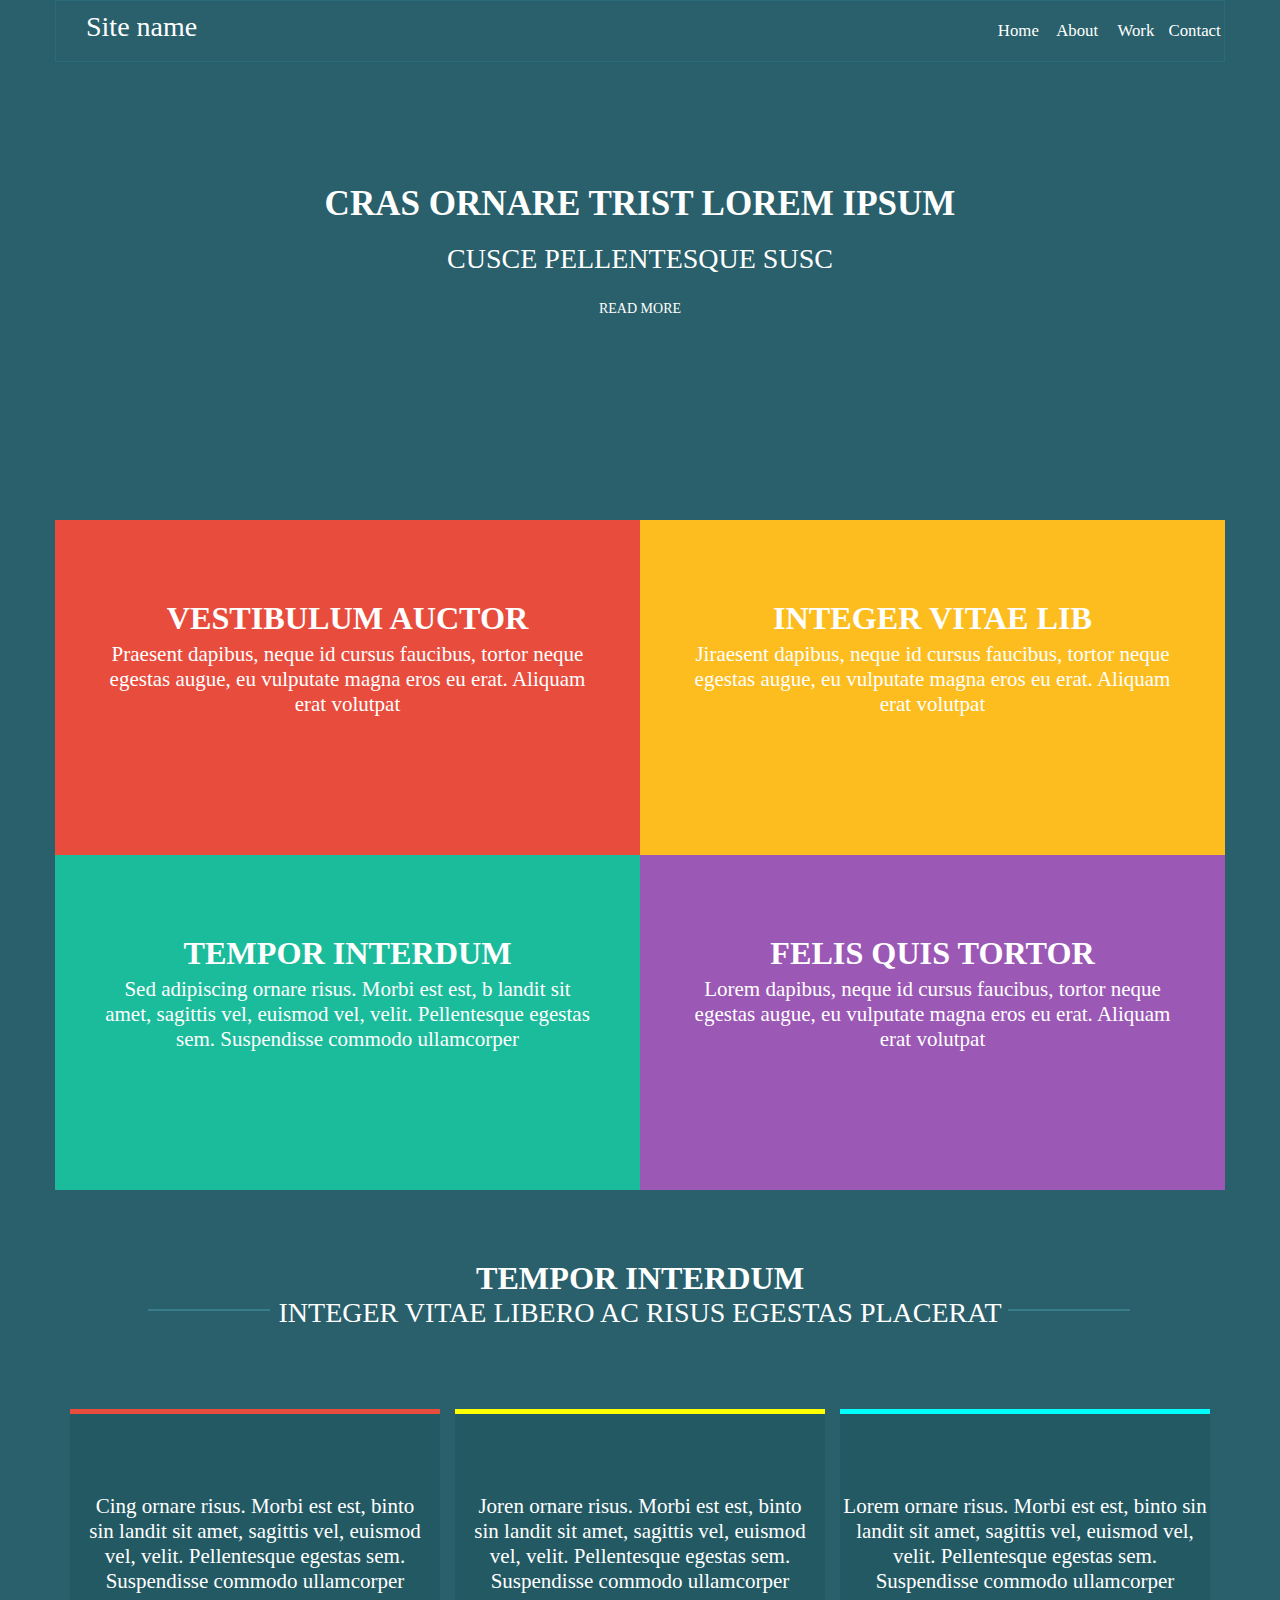
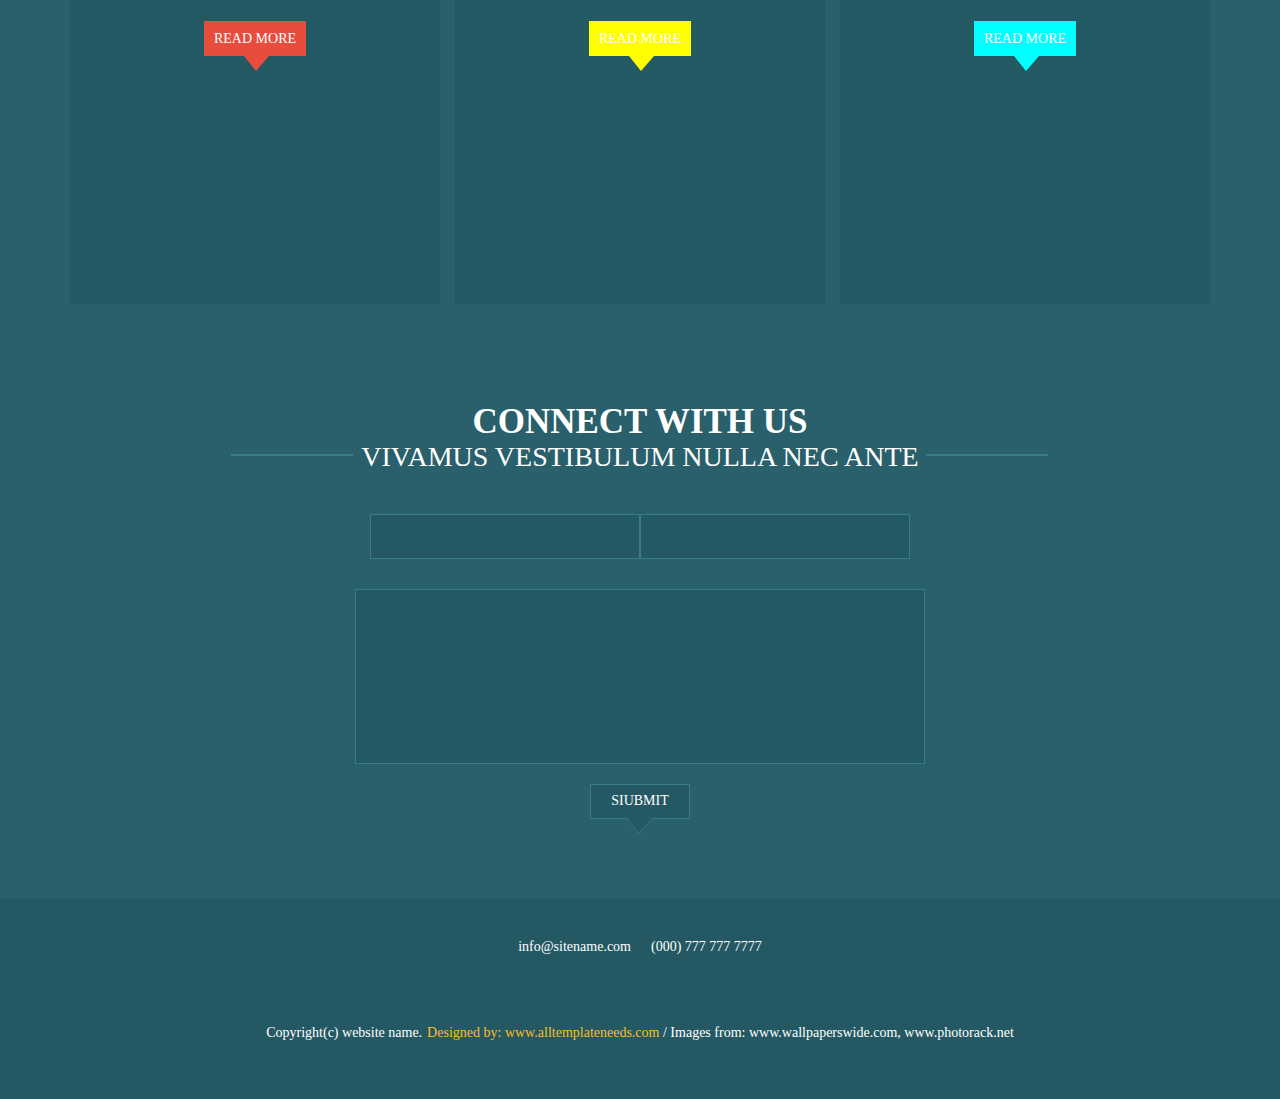
==== index.html @ b8f2425d "Add files via upload" ====
<!DOCTYPE html>
<html lang="en">
<head>
    <link rel="stylesheet" href="style23.css">
    <meta charset="UTF-8">
    <meta name="viewport" content="width=device-width, initial-scale=1.0">
    <title>Document</title>
</head>
<body>
<div class="qq1">
    <div class="conteiner">
        <header><p class="re1">Site name</p>
        <ul>
            <li>Home</li>
            <li>About</li>
            <li>Work</li>
            <li>Contact</li>
            
        </ul>
        </header>
        <div class="qq2"><h1>CRAS ORNARE TRIST LOREM IPSUM</h1>
        <p>CUSCE PELLENTESQUE SUSC</p>
        <div class="qq3"><a href="">READ MORE</a></div>
        </div>
    </div>
</div>
<div class="qq4">
    <div class="conteiner">
        <div class="qq5">
            <div class="qq6"><img src="images/blck1.png" alt=""><h1>VESTIBULUM AUCTOR</h1><p>Praesent dapibus, neque id cursus faucibus, 
                tortor neque egestas augue, eu vulputate magna eros eu erat.
                 Aliquam erat volutpat</p></div>
            <div class="qq7"><img src="images/blck2.png" alt=""><h1>INTEGER VITAE LIB</h1><p>Jiraesent dapibus, neque id cursus faucibus, 
                tortor neque egestas augue, eu vulputate magna eros eu erat.
                 Aliquam erat volutpat</p></div>
            <div class="qq8"><img src="images/blck3.png" alt=""><h1>TEMPOR INTERDUM</h1><p>Sed adipiscing ornare risus. Morbi est est, b
                landit sit amet, sagittis vel, euismod vel, velit. Pellentesque 
                egestas sem. Suspendisse commodo ullamcorper</p></div>
            <div class="qq9"><img src="images/blck4.png" alt=""><h1>FELIS QUIS TORTOR</h1><p>Lorem dapibus, neque id cursus faucibus, 
                tortor neque egestas augue, eu vulputate magna eros eu erat.
                 Aliquam erat volutpat</p></div>
        </div>
    </div>
</div>
<div class="qq10">
<div class="qq11">
    <h1>TEMPOR INTERDUM</h1><p>INTEGER VITAE LIBERO AC RISUS EGESTAS PLACERAT </p>
</div>
</div>
<div class="qq12">
    <div class="conteiner">
        <div class="qq13">
            <div class="qq14"><img src="images/face1.png" alt=""><p>Cing ornare risus. Morbi est est, binto sin
                landit sit amet, sagittis vel, euismod vel, velit. Pellentesque  egestas sem. Suspendisse commodo ullamcorper</p><div class="qq17"><a href="">READ MORE</a></div></div>
            <div class="qq15"><img src="images/face2.png" alt=""><p>Joren ornare risus. Morbi est est, binto sin
                landit sit amet, sagittis vel, euismod vel, velit. Pellentesque  egestas sem. Suspendisse commodo ullamcorper</p><div class="qq17"><a href="">READ MORE</a></div></div>
            <div class="qq16"><img src="images/face3.png" alt=""><p>Lorem ornare risus. Morbi est est, binto sin
                landit sit amet, sagittis vel, euismod vel, velit. Pellentesque  egestas sem. Suspendisse commodo ullamcorper</p><div class="qq17"><a href="">READ MORE</a></div></div>
        </div>
    </div>
</div>
<div class="qq18">
    <div class="conteiner">
        <div class="qq19">
            <img src="images/mail.png" alt="">
            <h1>CONNECT WITH US</h1><p>VIVAMUS VESTIBULUM NULLA NEC ANTE</p>
        </div>
        <div class="qq20"><input type="text"><input type="text"><input class="ww1" type="text"><div class="qq21"><a href="">SIUBMIT</a></div></div>
    </div>
    </div>
    <div class="qq22">
        <div class="conteiner">
            <div class="qq23">
                <a href="">info@sitename.com</a><img src="images/facebook.png" alt=""><img src="images/twtter.png" alt=""><a href="">(000) 777 777 7777</a>
                <div class="qq24"></div>
            </div>
            <div class="qq25"><p>Copyright(c) website name.</p><a href=""><span>  Designed by: www.alltemplateneeds.com</span>  /  Images from: www.wallpaperswide.com, www.photorack.net</a></div>
        </div>
    </div>
</body>
</html>
---- style23.css ----
*{
    margin: 0;
    padding: 0;
    box-sizing: border-box;
}
body{
    background-color: #29606b;
}
html {
    font-size: 14px;
  }
.qq1{
    background-image: url(images/bg.png);
    min-height: 600px;
    background-position: center;
}
.conteiner{
    margin: 0 auto;
    max-width: 1170px;
}
p{
    font-size: 2rem;
    color: white;
}
header{
    border: solid 1px #296b78;
    max-width: 1170px;
    width: 100%;
    padding-left: 30px;
    display: flex;
    justify-content:space-between ;
    align-items: baseline;
    flex-wrap: wrap;
}
ul{
display: flex;
justify-content: space-between;
align-items: center;
max-width: 235px;
width: 100%;
min-height: 60px;
}
ul li{
    max-width: 80px;
    width: 100%;
    text-align: center;
    list-style: none;
    font-size: 1.2rem;
    color: white;
}
.qq2{
    display: flex;
    justify-content: end  ;
    align-items:center ;
    flex-direction: column ;
    min-height: 280px;
    color: white;
    line-height:55px;
}
.qq3{
    background-image: url(images/btn.png);
    max-width: 143px;
    width: 100%;
    min-height: 56px;
    text-align: center;
    line-height:45px;
}
a{
    text-decoration: none;
    color: white;
}
h1{
    text-align: center;
    font-size: 2.5rem;
}
.qq2 p{
    text-align: center;
    font-size: 2rem;
}
.qq4{
    margin-bottom: 70px;
}
.qq5{
    display: flex;
    flex-wrap: wrap;
    margin-top: -80px;
}
.qq6{
    max-width: 585px;
    width: 100%;
    min-height: 335px;
    background-color: #e84c3d;
    display: flex;
    align-items:center ;
    flex-direction: column ;
    padding: 30px;
}
.qq7{
    max-width: 585px;
    width: 100%;
    min-height: 335px;
    background-color: #fdbd1f;
    display: flex;
    align-items:center ;
    flex-direction: column ;
    padding: 30px;
}
.qq8{
    max-width: 585px;
    width: 100%;
    min-height: 335px;
    background-color: #1bbc9b;
    display: flex;
    align-items:center ;
    flex-direction: column ;
    padding: 30px;
}
.qq9{
    max-width: 585px;
    width: 100%;
    min-height: 335px;
    background-color: #9b58b5;
    display: flex;
    align-items:center ;
    flex-direction: column ;
    padding: 30px;
}
.qq6 h1{
    font-size: 2.3rem;
    color: white;
    margin-bottom: 5px;
} 
.qq6 p{
    font-size: 1.5rem;
    text-align: center;
    max-width: 490px;
    width: 100%;
}
.qq6 img{
    margin-top: 30px;
    margin-bottom: 20px;
    background-color: white;
    border-radius: 100%;
}
.qq7 h1{
    font-size: 2.3rem;
    color: white;
    margin-bottom: 5px;
} 
.qq7 p{
    font-size: 1.5rem;
    text-align: center;
    max-width: 490px;
    width: 100%;
}
.qq7 img{
    margin-top: 30px;
    margin-bottom: 20px;
    background-color: white;
    border-radius: 100%;
}
.qq8 h1{
    font-size: 2.3rem;
    color: white;
    margin-bottom: 5px;
} 
.qq8 p{
    font-size: 1.5rem;
    text-align: center;
    max-width: 490px;
    width: 100%;
}
.qq8 img{
    margin-top: 30px;
    margin-bottom: 20px;
    background-color: white;
    border-radius: 100%;
}
.qq9 h1{
    font-size: 2.3rem;
    color: white;
    margin-bottom: 5px;
} 
.qq9 p{
    font-size: 1.5rem;
    text-align: center;
    max-width: 490px;
    width: 100%;
}
.qq9 img{
    margin-top: 30px;
    margin-bottom: 20px;
    background-color: white;
    border-radius: 100%;
}
.qq11{
    display: flex;
    flex-direction: column;
    align-items:center ;
    margin-bottom: 80px;
}
.qq10 h1{
    font-size: 2.3rem;
    color: white;
}
.qq10 p{
    font-size: 2rem;
    position: relative;
    text-align: center;
}
.qq10 p::before{
    display: inline-block;
    content: "";border: 1px solid #387d89;
    max-width: 120px;
    width: 100%;
    position: absolute;
    top: 12px;
    left: -130px;
}
.qq10 p::after{
    display: inline-block;
    content: "";border: 1px solid #387d89;
    max-width: 120px;
    width: 100%;
    position: absolute;
    top: 12px;
    left: 730px;
}
.qq13{
    display: flex;
    justify-content: space-evenly;
    flex-wrap: wrap;
}
.qq14{
    max-width: 370px;
    width: 100%;
    min-height: 495px;
    background-color: #235963;
    border-top: 5px solid #e84c3d;
    display: flex;
    align-items:center ;
    flex-direction: column ;
}
.qq14 img{
    margin-top: 50px;
    margin-bottom: 30px;
}
.qq14 p{
    font-size: 1.5rem;
    max-width: 340px;
    width: 100%;
    text-align: center;
}
.qq14 a{
    line-height: 90px;
    padding: 10px;
    background-color: #e84c3d;
    text-align: center;
    position: relative;
}
.qq15{
    max-width: 370px;
    width: 100%;
    min-height: 495px;
    background-color: #235963;
    border-top: 5px solid yellow;
    display: flex;
    align-items:center ;
    flex-direction: column ;
}
.qq15 img{
    padding-top: 50px;
    margin-bottom: 30px;
}
.qq15 p{
    font-size: 1.5rem;
    max-width: 350px;
    width: 100%;
    text-align: center;
}
.qq15 a{
    line-height: 90px;
    padding: 10px;
    background-color: yellow;
    text-align: center;
    position: relative;
}
.qq16{
    max-width: 370px;
    width: 100%;
    min-height: 495px;
    background-color: #235963;
    border-top: 5px solid cyan;
    display: flex;
    align-items:center ;
    flex-direction: column ;
}
.qq16 img{
    margin-bottom: 30px;
    padding-top: 50px;
}
.qq16 p{
    font-size: 1.5rem;
    max-width: 430px;
    width: 100%;
    text-align: center;
}
.qq16 a{
    line-height: 90px;
    padding: 10px;
    background-color: cyan;
    text-align: center;
    position: relative;
}
.qq14 a::before{
    content: "";
    max-width: 0px;
    width: 100%;
    min-height: 0px;
    border-style: solid;
    border-width: 15px 13.5px 0 12.5px;
    border-color: #e84c3d transparent transparent transparent;
    transform: rotate(0deg);
    position: absolute;
    left: 40px;
    top: 35px;
}
.qq15 a::before{
    content: "";
    max-width: 0px;
    width: 100%;
    min-height: 0px;
    border-style: solid;
    border-width: 15px 13.5px 0 12.5px;
    border-color: yellow transparent transparent transparent;
    transform: rotate(0deg);
    position: absolute;
    left: 40px;
    top: 35px;
}
.qq16 a::before{
    content: "";
    max-width: 0px;
    width: 100%;
    min-height: 0px;
    border-style: solid;
    border-width: 15px 13.5px 0 12.5px;
    border-color: cyan transparent transparent transparent;
    transform: rotate(0deg);
    position: absolute;
    left: 40px;
    top: 35px;
}
.qq19 img{
    background-color: white;
    border-radius: 100%;
}
.qq19{
    display: flex;
    flex-direction: column;
    align-items:center ;
    margin-top: 80px;
    line-height: 35px;
}
.qq19 h1{
    padding-top:20px ;
    font-size: 2.5rem;
    color: white;
}
.qq19 p{
    text-align: center;
    font-size: 2rem;
    position: relative;
}
.qq19 p::before{
    display: inline-block;
    content: "";
    border: 1px solid #387d89;
    max-width: 120px;
    width: 100%;
    position: absolute;
    top: 15px;
    left: -130px;
}
.qq19 p::after{
    display: inline-block;
    content: "";
    border: 1px solid #387d89;
    max-width: 120px;
    width: 100%;
    position: absolute;
    top: 15px;
    left: 565px;
}
.qq20{
    max-width: 570px;
    width: 100%;
    min-height: 280px;
    display: flex;
    flex-wrap: wrap;
    justify-content: center;
    align-content: space-between;
    margin:0 auto ;
    margin-top: 40px;
}
.qq20 input{
    max-width: 270px;
    width: 100%;
    min-height: 45px;
    background-color: #245963;
    border: 1px solid #377d89;
}
.qq20 .ww1{
    max-width: 570px;
    width: 100%;
    min-height: 175px;
    margin-top: 30px;
    resize: none;
    background-color: #245963;
    border: 1px solid #377d89;
}
.qq20 a{
max-width: 100px;
width: 100%;
min-height: 35px;
background-color: #245963;
border: 1px solid #377d89;
text-align: center;
padding: 8px;
margin-top: 20px;
position: relative;
}
.qq21{
    display: flex;
    justify-content: center;
    width: 100%;
    position: relative;
}
.qq21 a::after{
    content: "";
    max-width: 0px;
    width: 100%;
    min-height: 0px;
    border-style: solid;
    border-width: 15px 13.5px 0 12.5px;
    border-color: #245963 transparent transparent transparent;
    transform: rotate(0deg);
    position: absolute;
    left: 36px;
    top: 33px;
}
.qq21 a::before{
    content: "";
    max-width: 0px;
    width: 100%;
    min-height: 0px;
    border-style: solid;
    border-width: 15px 13.5px 0 12.5px;
    border-color: #377d89 transparent transparent transparent;
    transform: rotate(0deg);
    position: absolute;
    left: 36px;
    top: 34px;
}
.qq22{
    margin-top: 80px;
    min-height: 200px;
    background-color: #245963;
}
.qq23{
    display: flex;
    flex-wrap: wrap;
    align-items: center;
    justify-content: center;
    padding-top:40px ;
}
.qq23 img{
    background-color: white;
    border-radius: 100%;
    margin: 5px;
}
.qq24{
    position: relative;
}
.qq24::after{
    content: "";
    min-height: 1px;
    background-color: #387d89;
    max-width: 220px;
    width: 100%;
    position: absolute;
    top: 50px;
    left: -280px;
}
.qq25{
    display: flex;
    flex-wrap: wrap;
    text-align: center;
    justify-content: center;
    padding-top: 70px;
}
.qq25 p{
    font-size: 1rem;
    padding-right: 5px;
}
.qq25 span{
    color: #fdbd1f;
}
@media screen and (max-width: 1156px) {
    .qq5{
        justify-content: center;
    }
}
@media screen and (max-width: 1024px){
}
@media screen and (max-width: 975px){
    .qq10 p::before{
        display: none;
    }
    .qq10 p::after{
        display: none;
    }
    .qq19 p::before{
        display: none;
    }
    .qq19 p::after{
        display: none;
    }
}
@media screen and (max-width: 400px){
    header{
        display: flex;
        justify-content: center;
        flex-wrap: wrap;
        padding-left: 0px;
        align-items: center;
        align-content: center;
        flex-direction: column;
    }
    ul{
        min-height: 40px;
    }
}
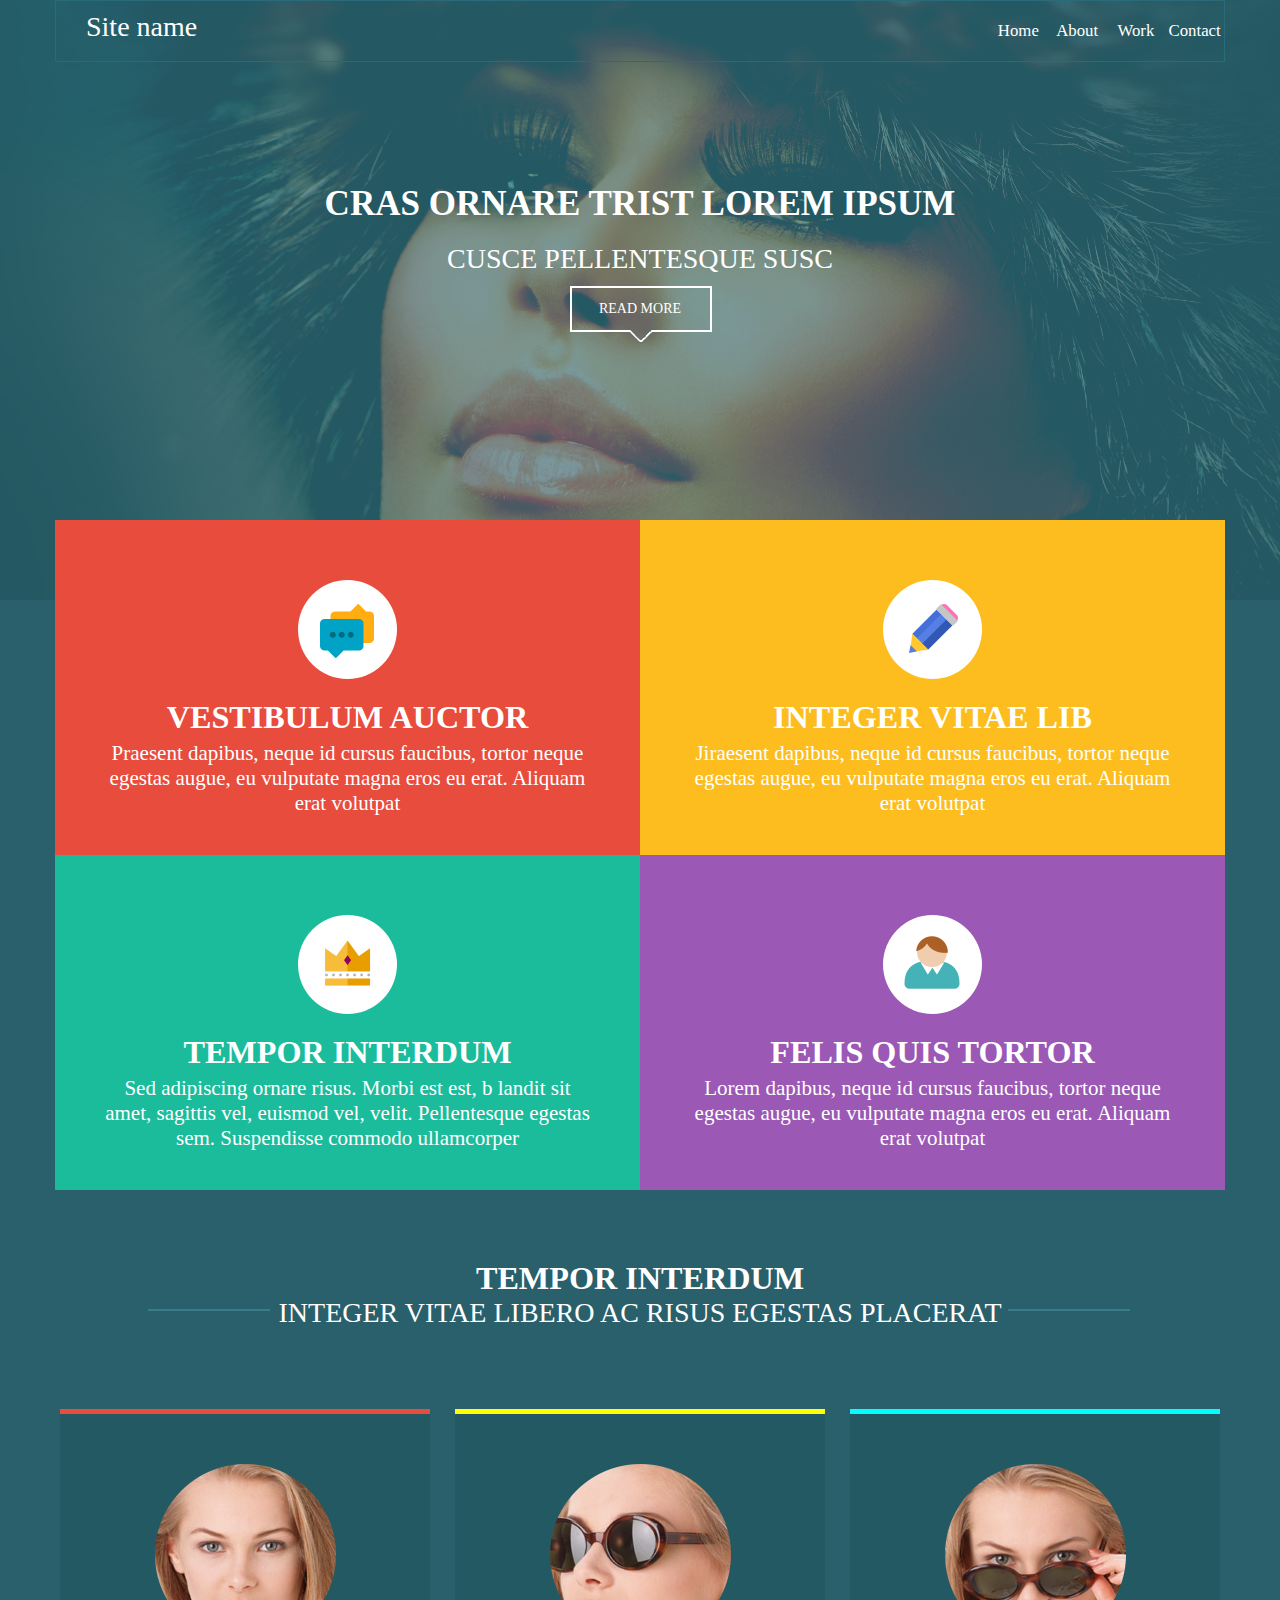
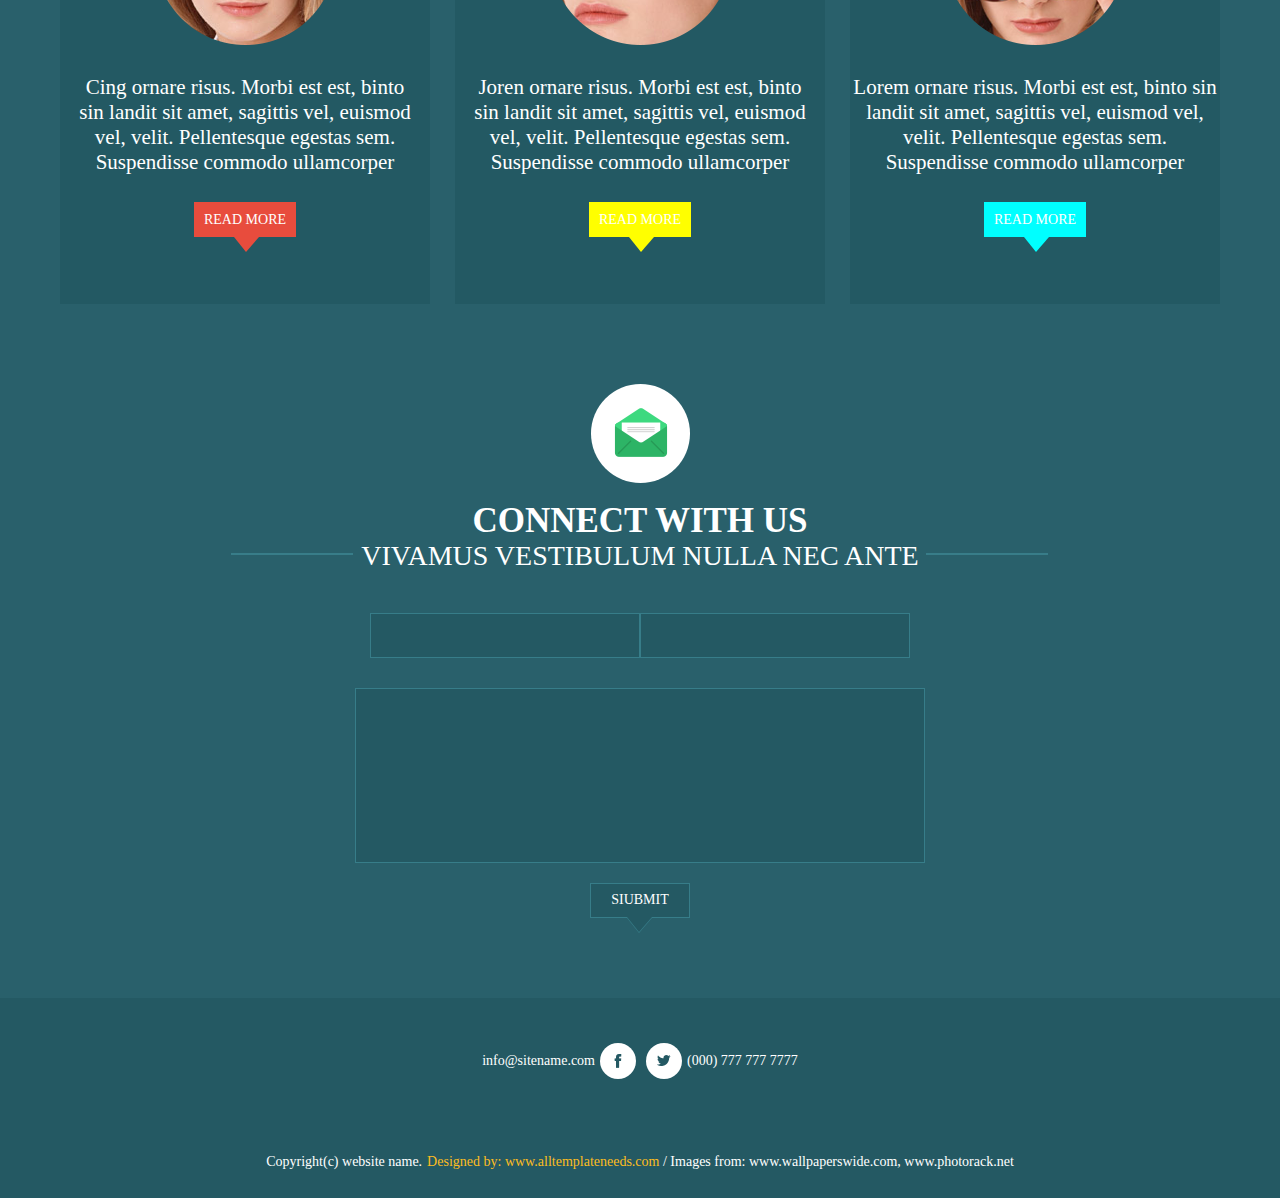
==== commit dada744b: "Update index.html" ====
--- a/index.html
+++ b/index.html
@@ -1,7 +1,7 @@
 <!DOCTYPE html>
 <html lang="en">
 <head>
-    <link rel="stylesheet" href="style23.css">
+    <link rel="stylesheet" href="style.css">
     <meta charset="UTF-8">
     <meta name="viewport" content="width=device-width, initial-scale=1.0">
     <title>Document</title>
--- a/style.css
+++ b/style.css
@@ -0,0 +1,541 @@
+*{
+    margin: 0;
+    padding: 0;
+    box-sizing: border-box;
+}
+body{
+    background-color: #29606b;
+}
+html {
+    font-size: 14px;
+  }
+.qq1{
+    background-image: url(images/bg.png);
+    min-height: 600px;
+    background-position: center;
+}
+.conteiner{
+    margin: 0 auto;
+    max-width: 1170px;
+}
+p{
+    font-size: 2rem;
+    color: white;
+}
+header{
+    border: solid 1px #296b78;
+    max-width: 1170px;
+    width: 100%;
+    padding-left: 30px;
+    display: flex;
+    justify-content:space-between ;
+    align-items: baseline;
+    flex-wrap: wrap;
+}
+ul{
+display: flex;
+justify-content: space-between;
+align-items: center;
+max-width: 235px;
+width: 100%;
+min-height: 60px;
+}
+ul li{
+    max-width: 80px;
+    width: 100%;
+    text-align: center;
+    list-style: none;
+    font-size: 1.2rem;
+    color: white;
+}
+.qq2{
+    display: flex;
+    justify-content: end  ;
+    align-items:center ;
+    flex-direction: column ;
+    min-height: 280px;
+    color: white;
+    line-height:55px;
+}
+.qq3{
+    background-image: url(images/btn.png);
+    max-width: 143px;
+    width: 100%;
+    min-height: 56px;
+    text-align: center;
+    line-height:45px;
+}
+a{
+    text-decoration: none;
+    color: white;
+}
+h1{
+    text-align: center;
+    font-size: 2.5rem;
+}
+.qq2 p{
+    text-align: center;
+    font-size: 2rem;
+}
+.qq4{
+    margin-bottom: 70px;
+}
+.qq5{
+    display: flex;
+    flex-wrap: wrap;
+    margin-top: -80px;
+}
+.qq6{
+    max-width: 585px;
+    width: 100%;
+    min-height: 335px;
+    background-color: #e84c3d;
+    display: flex;
+    align-items:center ;
+    flex-direction: column ;
+    padding: 30px;
+}
+.qq7{
+    max-width: 585px;
+    width: 100%;
+    min-height: 335px;
+    background-color: #fdbd1f;
+    display: flex;
+    align-items:center ;
+    flex-direction: column ;
+    padding: 30px;
+}
+.qq8{
+    max-width: 585px;
+    width: 100%;
+    min-height: 335px;
+    background-color: #1bbc9b;
+    display: flex;
+    align-items:center ;
+    flex-direction: column ;
+    padding: 30px;
+}
+.qq9{
+    max-width: 585px;
+    width: 100%;
+    min-height: 335px;
+    background-color: #9b58b5;
+    display: flex;
+    align-items:center ;
+    flex-direction: column ;
+    padding: 30px;
+}
+.qq6 h1{
+    font-size: 2.3rem;
+    color: white;
+    margin-bottom: 5px;
+} 
+.qq6 p{
+    font-size: 1.5rem;
+    text-align: center;
+    max-width: 490px;
+    width: 100%;
+}
+.qq6 img{
+    margin-top: 30px;
+    margin-bottom: 20px;
+    background-color: white;
+    border-radius: 100%;
+}
+.qq7 h1{
+    font-size: 2.3rem;
+    color: white;
+    margin-bottom: 5px;
+} 
+.qq7 p{
+    font-size: 1.5rem;
+    text-align: center;
+    max-width: 490px;
+    width: 100%;
+}
+.qq7 img{
+    margin-top: 30px;
+    margin-bottom: 20px;
+    background-color: white;
+    border-radius: 100%;
+}
+.qq8 h1{
+    font-size: 2.3rem;
+    color: white;
+    margin-bottom: 5px;
+} 
+.qq8 p{
+    font-size: 1.5rem;
+    text-align: center;
+    max-width: 490px;
+    width: 100%;
+}
+.qq8 img{
+    margin-top: 30px;
+    margin-bottom: 20px;
+    background-color: white;
+    border-radius: 100%;
+}
+.qq9 h1{
+    font-size: 2.3rem;
+    color: white;
+    margin-bottom: 5px;
+} 
+.qq9 p{
+    font-size: 1.5rem;
+    text-align: center;
+    max-width: 490px;
+    width: 100%;
+}
+.qq9 img{
+    margin-top: 30px;
+    margin-bottom: 20px;
+    background-color: white;
+    border-radius: 100%;
+}
+.qq11{
+    display: flex;
+    flex-direction: column;
+    align-items:center ;
+    margin-bottom: 80px;
+}
+.qq10 h1{
+    font-size: 2.3rem;
+    color: white;
+}
+.qq10 p{
+    font-size: 2rem;
+    position: relative;
+    text-align: center;
+}
+.qq10 p::before{
+    display: inline-block;
+    content: "";border: 1px solid #387d89;
+    max-width: 120px;
+    width: 100%;
+    position: absolute;
+    top: 12px;
+    left: -130px;
+}
+.qq10 p::after{
+    display: inline-block;
+    content: "";border: 1px solid #387d89;
+    max-width: 120px;
+    width: 100%;
+    position: absolute;
+    top: 12px;
+    left: 730px;
+}
+.qq13{
+    display: flex;
+    gap:20px;
+    justify-content: space-evenly;
+    flex-wrap: wrap;
+}
+.qq14{
+    max-width: 370px;
+    width: 100%;
+    min-height: 495px;
+    background-color: #235963;
+    border-top: 5px solid #e84c3d;
+    display: flex;
+    align-items:center ;
+    flex-direction: column ;
+}
+.qq14 img{
+    margin-top: 50px;
+    margin-bottom: 30px;
+}
+.qq14 p{
+    font-size: 1.5rem;
+    max-width: 340px;
+    width: 100%;
+    text-align: center;
+}
+.qq14 a{
+    line-height: 90px;
+    padding: 10px;
+    background-color: #e84c3d;
+    text-align: center;
+    position: relative;
+}
+.qq15{
+    max-width: 370px;
+    width: 100%;
+    min-height: 495px;
+    background-color: #235963;
+    border-top: 5px solid yellow;
+    display: flex;
+    align-items:center ;
+    flex-direction: column ;
+}
+.qq15 img{
+    padding-top: 50px;
+    margin-bottom: 30px;
+}
+.qq15 p{
+    font-size: 1.5rem;
+    max-width: 350px;
+    width: 100%;
+    text-align: center;
+}
+.qq15 a{
+    line-height: 90px;
+    padding: 10px;
+    background-color: yellow;
+    text-align: center;
+    position: relative;
+}
+.qq16{
+    max-width: 370px;
+    width: 100%;
+    min-height: 495px;
+    background-color: #235963;
+    border-top: 5px solid cyan;
+    display: flex;
+    align-items:center ;
+    flex-direction: column ;
+}
+.qq16 img{
+    margin-bottom: 30px;
+    padding-top: 50px;
+}
+.qq16 p{
+    font-size: 1.5rem;
+    max-width: 430px;
+    width: 100%;
+    text-align: center;
+}
+.qq16 a{
+    line-height: 90px;
+    padding: 10px;
+    background-color: cyan;
+    text-align: center;
+    position: relative;
+}
+.qq14 a::before{
+    content: "";
+    max-width: 0px;
+    width: 100%;
+    min-height: 0px;
+    border-style: solid;
+    border-width: 15px 13.5px 0 12.5px;
+    border-color: #e84c3d transparent transparent transparent;
+    transform: rotate(0deg);
+    position: absolute;
+    left: 40px;
+    top: 35px;
+}
+.qq15 a::before{
+    content: "";
+    max-width: 0px;
+    width: 100%;
+    min-height: 0px;
+    border-style: solid;
+    border-width: 15px 13.5px 0 12.5px;
+    border-color: yellow transparent transparent transparent;
+    transform: rotate(0deg);
+    position: absolute;
+    left: 40px;
+    top: 35px;
+}
+.qq16 a::before{
+    content: "";
+    max-width: 0px;
+    width: 100%;
+    min-height: 0px;
+    border-style: solid;
+    border-width: 15px 13.5px 0 12.5px;
+    border-color: cyan transparent transparent transparent;
+    transform: rotate(0deg);
+    position: absolute;
+    left: 40px;
+    top: 35px;
+}
+.qq19 img{
+    background-color: white;
+    border-radius: 100%;
+}
+.qq19{
+    display: flex;
+    flex-direction: column;
+    align-items:center ;
+    margin-top: 80px;
+    line-height: 35px;
+}
+.qq19 h1{
+    padding-top:20px ;
+    font-size: 2.5rem;
+    color: white;
+}
+.qq19 p{
+    text-align: center;
+    font-size: 2rem;
+    position: relative;
+}
+.qq19 p::before{
+    display: inline-block;
+    content: "";
+    border: 1px solid #387d89;
+    max-width: 120px;
+    width: 100%;
+    position: absolute;
+    top: 15px;
+    left: -130px;
+}
+.qq19 p::after{
+    display: inline-block;
+    content: "";
+    border: 1px solid #387d89;
+    max-width: 120px;
+    width: 100%;
+    position: absolute;
+    top: 15px;
+    left: 565px;
+}
+.qq20{
+    max-width: 570px;
+    width: 100%;
+    min-height: 280px;
+    display: flex;
+    flex-wrap: wrap;
+    justify-content: center;
+    align-content: space-between;
+    margin:0 auto ;
+    margin-top: 40px;
+}
+.qq20 input{
+    max-width: 270px;
+    width: 100%;
+    min-height: 45px;
+    background-color: #245963;
+    border: 1px solid #377d89;
+}
+.qq20 .ww1{
+    max-width: 570px;
+    width: 100%;
+    min-height: 175px;
+    margin-top: 30px;
+}
+.qq20 a{
+max-width: 100px;
+width: 100%;
+min-height: 35px;
+background-color: #245963;
+border: 1px solid #377d89;
+text-align: center;
+padding: 8px;
+margin-top: 20px;
+position: relative;
+}
+.qq21{
+    display: flex;
+    justify-content: center;
+    width: 100%;
+    position: relative;
+}
+.qq21 a::after{
+    content: "";
+    max-width: 0px;
+    width: 100%;
+    min-height: 0px;
+    border-style: solid;
+    border-width: 15px 13.5px 0 12.5px;
+    border-color: #245963 transparent transparent transparent;
+    transform: rotate(0deg);
+    position: absolute;
+    left: 36px;
+    top: 33px;
+}
+.qq21 a::before{
+    content: "";
+    max-width: 0px;
+    width: 100%;
+    min-height: 0px;
+    border-style: solid;
+    border-width: 15px 13.5px 0 12.5px;
+    border-color: #377d89 transparent transparent transparent;
+    transform: rotate(0deg);
+    position: absolute;
+    left: 36px;
+    top: 34px;
+}
+.qq22{
+    margin-top: 80px;
+    min-height: 200px;
+    background-color: #245963;
+}
+.qq23{
+    display: flex;
+    flex-wrap: wrap;
+    align-items: center;
+    justify-content: center;
+    padding-top:40px ;
+}
+.qq23 img{
+    background-color: white;
+    border-radius: 100%;
+    margin: 5px;
+}
+.qq24{
+    position: relative;
+}
+.qq24::after{
+    content: "";
+    min-height: 1px;
+    background-color: #387d89;
+    max-width: 220px;
+    width: 100%;
+    position: absolute;
+    top: 50px;
+    left: -280px;
+}
+.qq25{
+    display: flex;
+    flex-wrap: wrap;
+    text-align: center;
+    justify-content: center;
+    padding-top: 70px;
+}
+.qq25 p{
+    font-size: 1rem;
+    padding-right: 5px;
+}
+.qq25 span{
+    color: #fdbd1f;
+}
+@media screen and (max-width: 1186px) {
+    .qq5{
+        justify-content: center;
+    }
+}
+@media screen and (max-width: 1024px){
+}
+@media screen and (max-width: 975px){
+    .qq10 p::before{
+        display: none;
+    }
+    .qq10 p::after{
+        display: none;
+    }
+    .qq19 p::before{
+        display: none;
+    }
+    .qq19 p::after{
+        display: none;
+    }
+}
+@media screen and (max-width: 400px){
+    header{
+        display: flex;
+        justify-content: center;
+        flex-wrap: wrap;
+        padding-left: 0px;
+        align-items: center;
+        align-content: center;
+        flex-direction: column;
+    }
+    ul{
+        min-height: 40px;
+    }
+}
